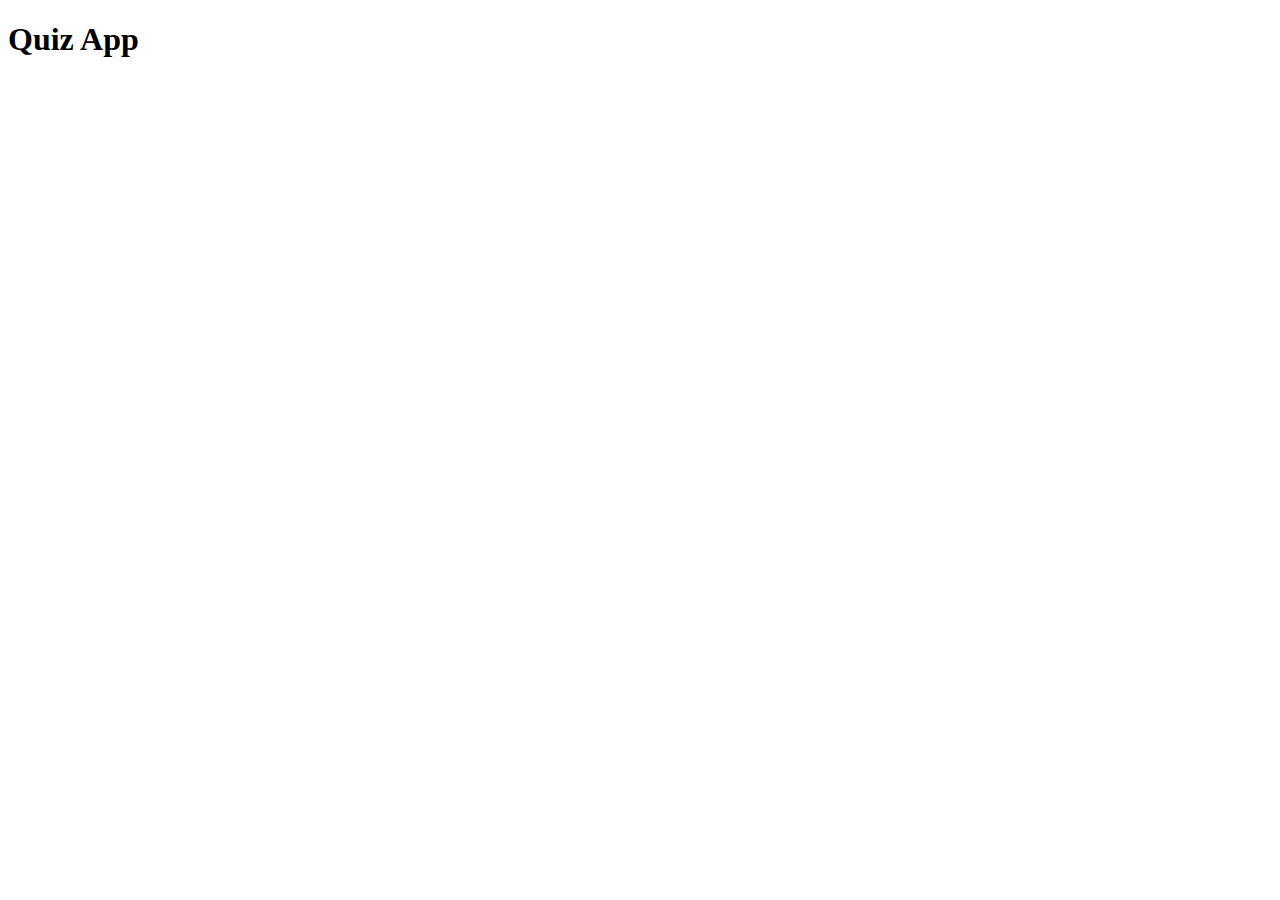
==== index.html @ 337d25f8 "Initial commit" ====
<!DOCTYPE html>
<html lang="en">
  <head>
    <meta charset="UTF-8" />
    <meta http-equiv="X-UA-Compatible" content="IE=edge" />
    <meta name="viewport" content="width=device-width, initial-scale=1.0" />
    <title>Quiz App</title>
    <link rel="stylesheet" href="./css/styles.css" />
  </head>
  <body>
    <h1>Quiz App</h1>
  </body>
</html>
---- css/styles.css ----
@import "./_base.css";
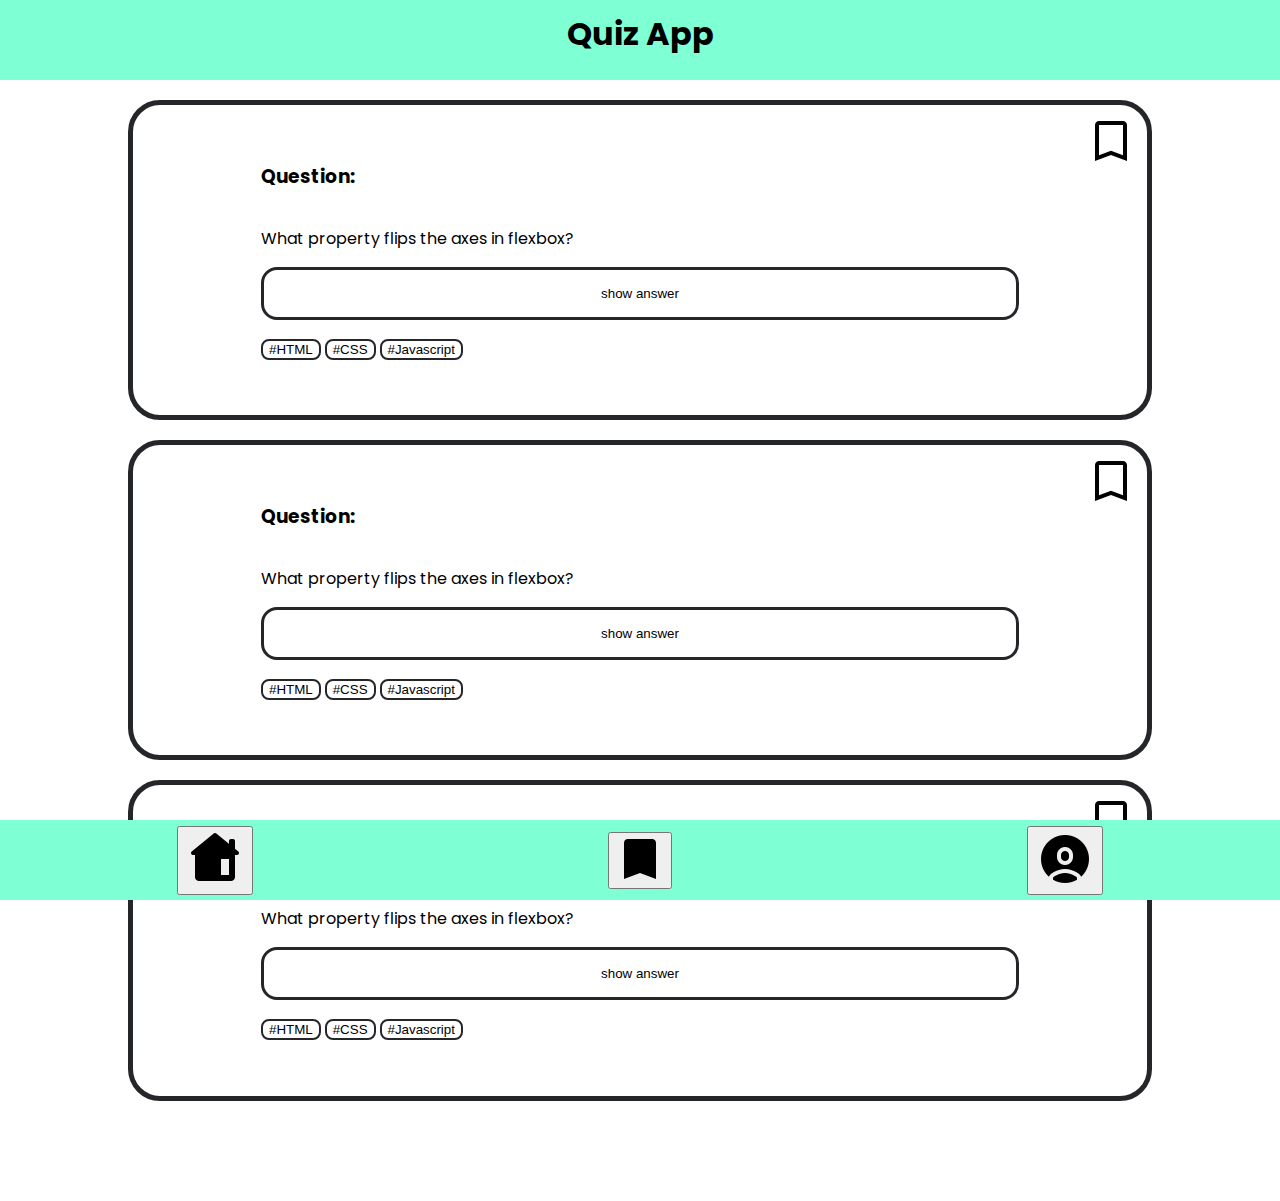
==== commit 1d22bf65: "quiz" ====
--- a/index.html
+++ b/index.html
@@ -6,8 +6,185 @@
     <meta name="viewport" content="width=device-width, initial-scale=1.0" />
     <title>Quiz App</title>
     <link rel="stylesheet" href="./css/styles.css" />
+    <link rel="preconnect" href="https://fonts.googleapis.com" />
+    <link rel="preconnect" href="https://fonts.gstatic.com" crossorigin />
+    <link
+      href="https://fonts.googleapis.com/css2?family=Poppins&display=swap"
+      rel="stylesheet"
+    />
+    <script src="./js/index.js" defer></script>
   </head>
   <body>
-    <h1>Quiz App</h1>
+    <header>
+      <h1 class="header-title">Quiz App</h1>
+    </header>
+
+    <main>
+      <div class="homepage" data-js="homepage">
+      <!--Card with question, text and bookmark-->
+      <section class="card" data-js="question-card">
+        <h3>Question:</h3>
+        <p>What property flips the axes in flexbox?</p>
+        <button class="card__button--showanswer" data-js="button-click">show answer</button>
+        <p class="question-card--answer hidden" data-js="answer">Answer shows here</p>
+        <p>
+          <button class="card__button--cathegory">#HTML</button>
+          <button class="card__button--cathegory">#CSS</button>
+          <button class="card__button--cathegory">#Javascript</button>
+        </p>
+        <div class="card__bookmark">
+          <img
+            class="card__bookmark--size"
+            src="./assets/icon_bookmark_unfilled.svg"
+            alt="saved questions"
+          />
+        </div>
+      </section>
+
+      <!--Card with question, text and bookmark-->
+      <section class="card">
+        <h3>Question:</h3>
+        <p>What property flips the axes in flexbox?</p>
+        <button class="card__button--showanswer">show answer</button>
+        <p>
+          <button class="card__button--cathegory">#HTML</button>
+          <button class="card__button--cathegory">#CSS</button>
+          <button class="card__button--cathegory">#Javascript</button>
+        </p>
+        <div class="card__bookmark">
+          <img
+            class="card__bookmark--size"
+            src="./assets/icon_bookmark_unfilled.svg"
+            alt="saved questions"
+          />
+        </div>
+      </section>
+
+      <!--Card with question, text and bookmark-->
+      <section class="card">
+        <h3>Question:</h3>
+        <p>What property flips the axes in flexbox?</p>
+        <button class="card__button--showanswer">show answer</button>
+        <p>
+          <button class="card__button--cathegory">#HTML</button>
+          <button class="card__button--cathegory">#CSS</button>
+          <button class="card__button--cathegory">#Javascript</button>
+        </p>
+        <div class="card__bookmark">
+          <img
+            class="card__bookmark--size"
+            src="./assets/icon_bookmark_unfilled.svg"
+            alt="saved questions"
+          />
+        </div>
+      </section>
+    </div>
+ <!--BOOKMARKPAGE !!!!-->
+    <div class="bookmarkspage hidden" data-js="bookmarkspage">
+      <section class="card">
+        <h3>Question:</h3>
+        <p>What property flips the axes in flexbox?</p>
+        <button class="card__button--showanswer">show answer</button>
+        <p>
+          <button class="card__button--cathegory">#HTML</button>
+          <button class="card__button--cathegory">#CSS</button>
+          <button class="card__button--cathegory">#Javascript</button>
+        </p>
+        <div class="card__bookmark">
+          <img
+            class="card__bookmark--size"
+            src="./assets/icon_bookmark_filled.svg"
+            alt="saved questions"
+          />
+        </div>
+      </section>
+
+      <!--Card with question, text and bookmark-->
+      <section class="card">
+        <h3>Question:</h3>
+        <p>What property flips the axes in flexbox?</p>
+        <button class="card__button--showanswer">show answer</button>
+        <p>
+          <button class="card__button--cathegory">#HTML</button>
+          <button class="card__button--cathegory">#CSS</button>
+          <button class="card__button--cathegory">#Javascript</button>
+        </p>
+        <div class="card__bookmark">
+          <img
+            class="card__bookmark--size"
+            src="./assets/icon_bookmark_filled.svg"
+            alt="saved questions"
+          />
+        </div>
+      </section>
+
+      <!--Card with question, text and bookmark-->
+      <section class="card">
+        <h3>Question:</h3>
+        <p>What property flips the axes in flexbox?</p>
+        <button class="card__button--showanswer">show answer</button>
+        <p>
+          <button class="card__button--cathegory">#HTML</button>
+          <button class="card__button--cathegory">#CSS</button>
+          <button class="card__button--cathegory">#Javascript</button>
+        </p>
+        <div class="card__bookmark">
+          <img
+            class="card__bookmark--size"
+            src="./assets/icon_bookmark_filled.svg"
+            alt="saved questions"
+          />
+        </div>
+      </section>
+      </div>
+ <!--BOOKMARKPAGE END !!!!-->
+
+    <!--PROFILEPAGE-->
+ <div class="profilepage hidden" data-js="profilepage">
+  <div class="grid__profile--container">
+    <div class="grid__profileitem photo">
+      <img src="./assets/iconcolored.png"/>
+    </div>
+    <div class="grid__profileitem profiletitle">
+      <p>Michael N / UX Designer</p>
+    </div>
+    <div class="grid__profileitem profilefriends">
+      <a href="#">2k Friends</a>
+
+    </div>
+    <div class="grid__profileitem profileposts">
+      <a href="#">saved bookmarks</a> 
+    </div>
+    <div class="grid__profileitem profileabout">
+      <h3>About Me</h3>
+      <p>I'm a professional UX designer specializing in Mobile Apps.</p>
+    </div>
+  </div>
+
+<div>
+  <h2>Settings</h3>
+</div>
+
+<div>
+  <h2>Darkmode</h3>
+</div>
+
+<!-- Rounded switch -->
+<label class="switch">
+  <input type="checkbox">
+  <span class="slider round"></span>
+</label>
+</div>
+    <!--PROFILEPAGE END-->
+
+    </main>
+    <!--footer with icons-->
+    <footer class="footer">
+      <nav class="navbarcontainer">
+        <button class="navbarcontainer__button current" data-js="homebutton"</button> <img src="./assets/icon_home.png" alt="home"/>
+        <button class="navbarcontainer__button" data-js="bookmarksbutton"</button> <img src="./assets/icon_bookmark_filled.svg" alt="saved questions"/> 
+        <button class="navbarcontainer__button" data-js="profilebutton"</button> <img src="./assets/icon_profile.png" alt="profile"/>
+      </nav>
+    </footer>
   </body>
 </html>
--- a/css/styles.css
+++ b/css/styles.css
@@ -1 +1,8 @@
-@import "./_base.css";
+@import "./components/_base.css";
+@import "./components/_navigation.css";
+@import "./components/_footer.css";
+@import "./components/_header.css";
+@import "./components/_card.css";
+@import "./components/_card.css";
+@import "./components/_profile.css";
+@import "./components/_buttons.css";
